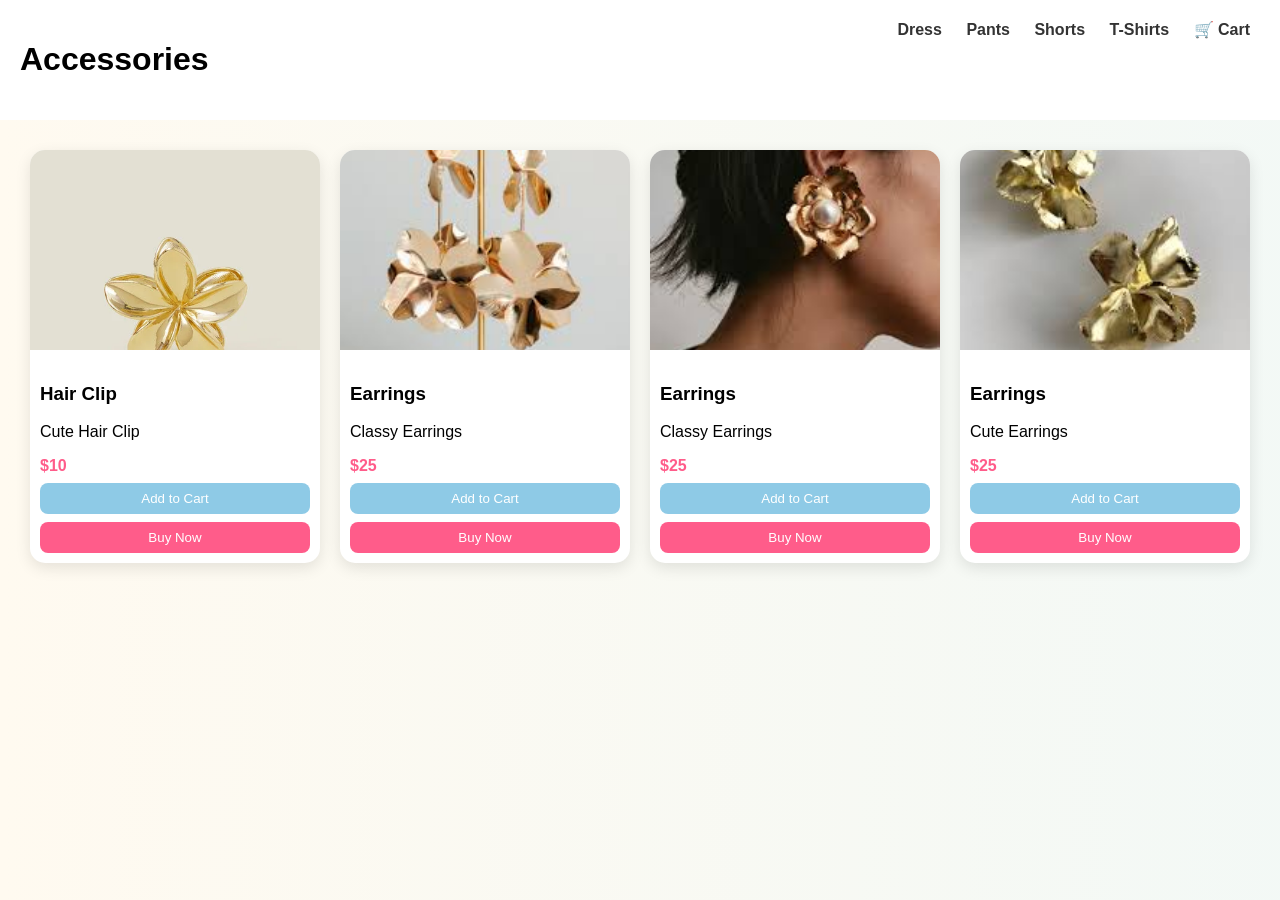
==== HTMLs/accessiores.html @ db3d90e9 "Add files via upload" ====
<!doctype html>
<html lang="en">
  <head>
    <meta charset="UTF-8" />
    <meta name="viewport" content="width=device-width, initial-scale=1.0">
    <title>Accessories</title>
    <link rel="stylesheet" href="../CSSs/buttonsStyle.css" />
  </head>

  <body>
    <header class="header">
      <h1>Accessories</h1>

      <div>
        <a href="dress.html">Dress</a>
        <a href="pants.html">Pants</a>
        <a href="shorts.html">Shorts</a>
        <a href="tshirts.html">T-Shirts</a>
        <a href="cart.html">🛒 Cart</a>
      </div>
    </header>

    <div class="products" id="products"></div>

    <!-- Modal -->
    <div id="modal" class="modal">
      <div class="modal-content">
        <p id="modal-text"></p>
      </div>
    </div>

    <script src="../JSs/accessiores.js"></script>
  </body>
</html>
---- CSSs/buttonsStyle.css ----
body {
  margin: 0;
  font-family: Arial;
  background: linear-gradient(270deg, #fffaf0, #ffd6e0, #dff6ff, #fffaf0);
  background-size: 800% 800%;
  animation: bgMove 10s ease infinite;
}

@keyframes bgMove {
  0% {
    background-position: 0% 50%;
  }
  50% {
    background-position: 100% 50%;
  }
  100% {
    background-position: 0% 50%;
  }
}

.header {
  display: flex;
  justify-content: space-between;
  padding: 20px;
  background: white;
}

.header a {
  margin: 0 10px;
  text-decoration: none;
  font-weight: bold;
  color: #333;
}

.products {
  display: grid;
  grid-template-columns: repeat(4, 1fr);
  gap: 20px;
  padding: 30px;
}

.card {
  background: white;
  border-radius: 15px;
  overflow: hidden;
  box-shadow: 0 5px 15px rgba(0, 0, 0, 0.1);
  transition: 0.3s;
}

.card:hover {
  transform: translateY(-5px);
}

.card img {
  width: 100%;
  height: 200px;
  object-fit: cover;
}

.card-content {
  padding: 10px;
}

.price {
  color: #ff5c8a;
  font-weight: bold;
}

button {
  width: 100%;
  margin-top: 8px;
  padding: 8px;
  border: none;
  border-radius: 8px;
  cursor: pointer;
}

.cart-btn {
  background: #8ecae6;
  color: white;
}

.buy-btn {
  background: #ff5c8a;
  color: white;
}

/* MODAL */
.modal {
  position: fixed;
  inset: 0;
  display: none;
  justify-content: center;
  align-items: center;
  background: rgba(0, 0, 0, 0.3);
  z-index: 999;
}

.modal-content {
  background: white;
  padding: 20px 30px;
  border-radius: 12px;
  animation: pop 0.3s ease;
}

@keyframes pop {
  from {
    transform: scale(0.5);
    opacity: 0;
  }
  to {
    transform: scale(1);
    opacity: 1;
  }
}

/* RESPONSIVE */
@media (max-width: 900px) {
  .products {
    grid-template-columns: repeat(2, 1fr);
  }
}

@media (max-width: 600px) {
  .products {
    grid-template-columns: 1fr;
    grid-template-columns: 1fr;
    place-items: center;
  }
}
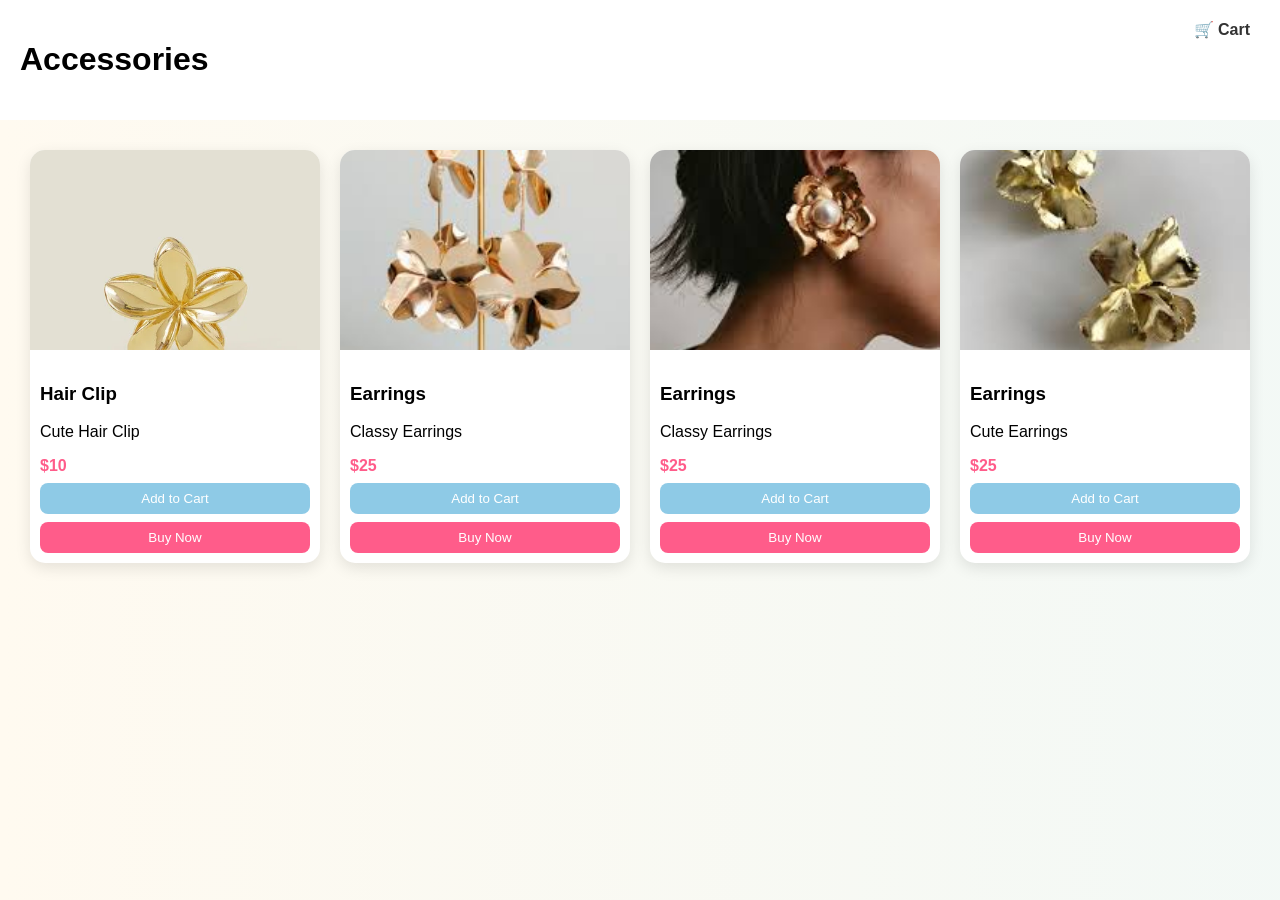
==== commit bf7fed10: "Update accessiores.html" ====
--- a/HTMLs/accessiores.html
+++ b/HTMLs/accessiores.html
@@ -12,10 +12,7 @@
       <h1>Accessories</h1>
 
       <div>
-        <a href="dress.html">Dress</a>
-        <a href="pants.html">Pants</a>
-        <a href="shorts.html">Shorts</a>
-        <a href="tshirts.html">T-Shirts</a>
+        
         <a href="cart.html">🛒 Cart</a>
       </div>
     </header>
